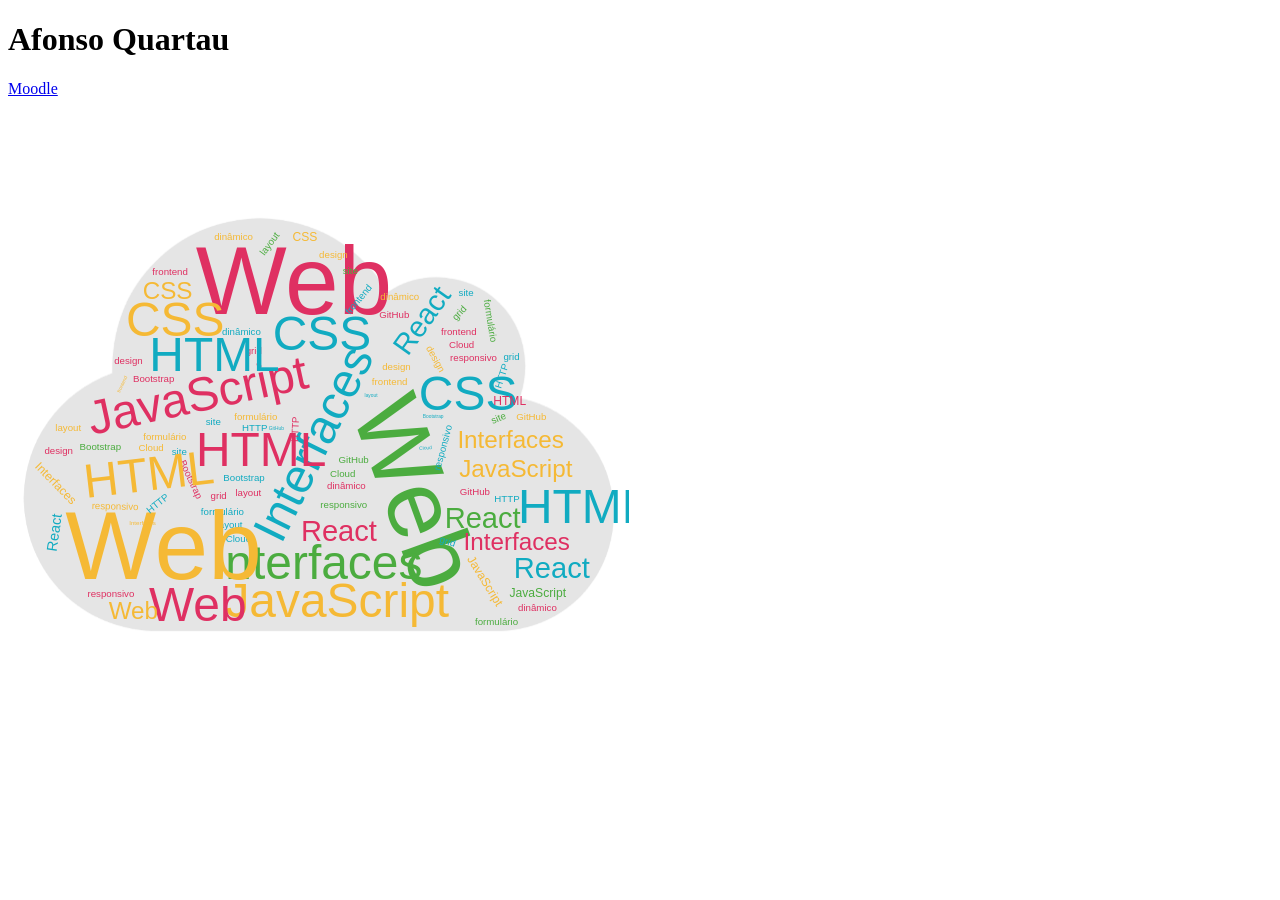
==== index.html @ 151f348b "update" ====
<!doctype html>
<html lang="pt">
  <head>
    <meta charset="UTF-8" />
    <meta name="viewport" content="width=device-width, initial-scale=1.0" />
    <title>Afonso Quartau</title>
  </head>
  <body>
    <header>
      <h1>Afonso Quartau</h1>
    </header>

    <main>
      <p>
        <a href="https://moodle.ensinolusofona.pt/course/view.php?id=27320">
          Moodle
        </a>
      </p>

      <img src="images/diw.svg" alt="DIW - Wordcloud" />
    </main>
  </body>
</html>
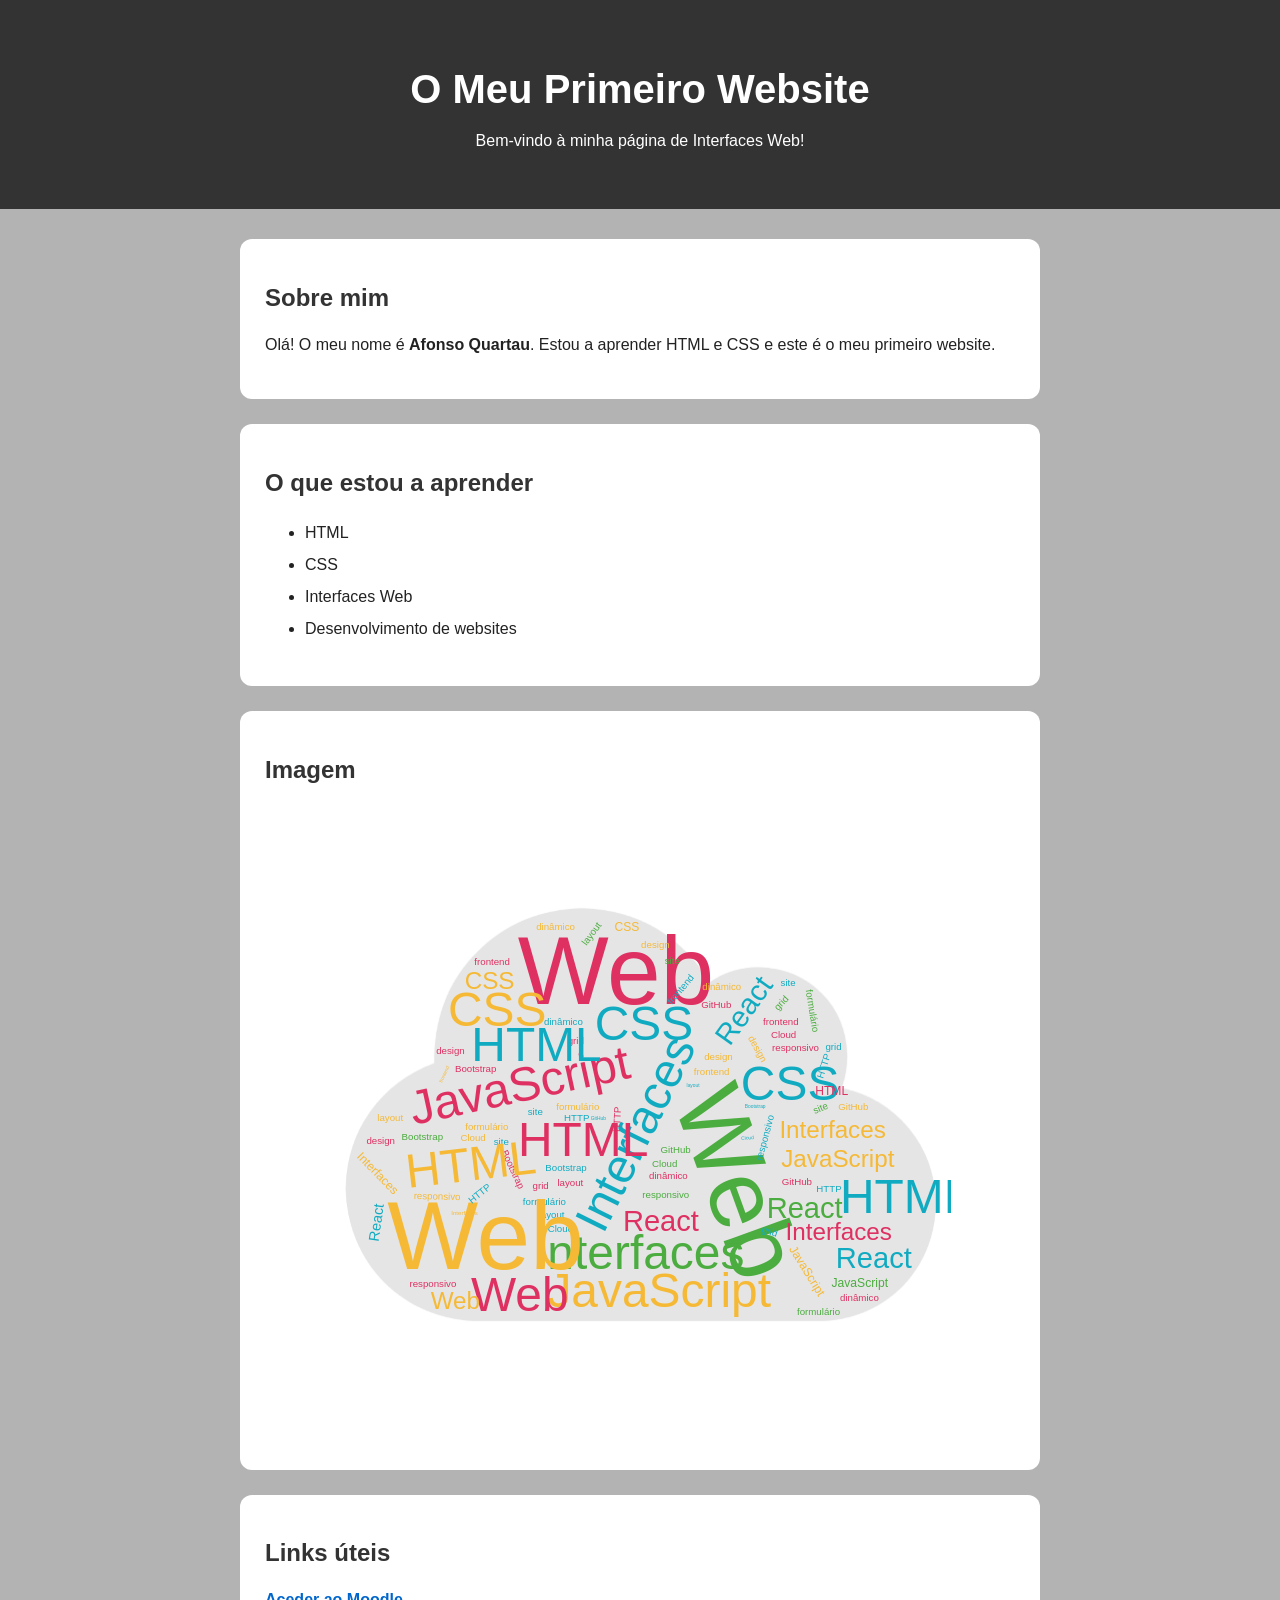
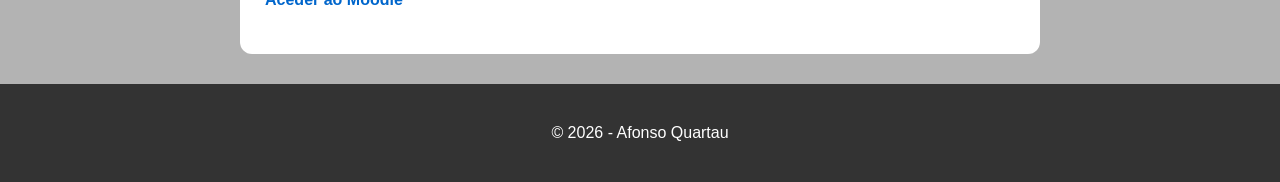
==== commit bc82003c: "update1" ====
--- a/index.html
+++ b/index.html
@@ -3,21 +3,57 @@
   <head>
     <meta charset="UTF-8" />
     <meta name="viewport" content="width=device-width, initial-scale=1.0" />
-    <title>Afonso Quartau</title>
+    <title>O Meu Primeiro Website</title>
+
+    <link rel="stylesheet" href="styles.css" />
   </head>
+
   <body>
     <header>
-      <h1>Afonso Quartau</h1>
+      <h1>O Meu Primeiro Website</h1>
+      <p>Bem-vindo à minha página de Interfaces Web!</p>
     </header>
 
     <main>
-      <p>
-        <a href="https://moodle.ensinolusofona.pt/course/view.php?id=27320">
-          Moodle
-        </a>
-      </p>
+      <section>
+        <h2>Sobre mim</h2>
 
-      <img src="images/diw.svg" alt="DIW - Wordcloud" />
+        <p>
+          Olá! O meu nome é <strong>Afonso Quartau</strong>. Estou a aprender
+          HTML e CSS e este é o meu primeiro website.
+        </p>
+      </section>
+
+      <section>
+        <h2>O que estou a aprender</h2>
+
+        <ul>
+          <li>HTML</li>
+          <li>CSS</li>
+          <li>Interfaces Web</li>
+          <li>Desenvolvimento de websites</li>
+        </ul>
+      </section>
+
+      <section>
+        <h2>Imagem</h2>
+
+        <img src="images/diw.svg" alt="DIW - Wordcloud" />
+      </section>
+
+      <section>
+        <h2>Links úteis</h2>
+
+        <p>
+          <a href="https://moodle.ensinolusofona.pt/course/view.php?id=27320">
+            Aceder ao Moodle
+          </a>
+        </p>
+      </section>
     </main>
+
+    <footer>
+      <p>© 2026 - Afonso Quartau</p>
+    </footer>
   </body>
 </html>
--- a/styles.css
+++ b/styles.css
@@ -0,0 +1,66 @@
+body {
+    background-color: #b3b3b3;
+    font-family: Arial, sans-serif;
+    margin: 0;
+    color: #222;
+}
+
+header {
+    background-color: #333;
+    color: white;
+    text-align: center;
+    padding: 40px 20px;
+}
+
+header h1 {
+    font-size: 40px;
+    margin-bottom: 10px;
+}
+
+main {
+    max-width: 800px;
+    margin: 30px auto;
+    padding: 0 20px;
+}
+
+section {
+    background-color: white;
+    padding: 25px;
+    margin-bottom: 25px;
+    border-radius: 12px;
+}
+
+h2 {
+    color: #333;
+}
+
+p {
+    line-height: 1.6;
+}
+
+ul {
+    line-height: 2;
+}
+
+a {
+    color: #0066cc;
+    text-decoration: none;
+    font-weight: bold;
+}
+
+a:hover {
+    text-decoration: underline;
+}
+
+img {
+    max-width: 100%;
+    display: block;
+    margin: 20px auto;
+}
+
+footer {
+    background-color: #333;
+    color: white;
+    text-align: center;
+    padding: 20px;
+}
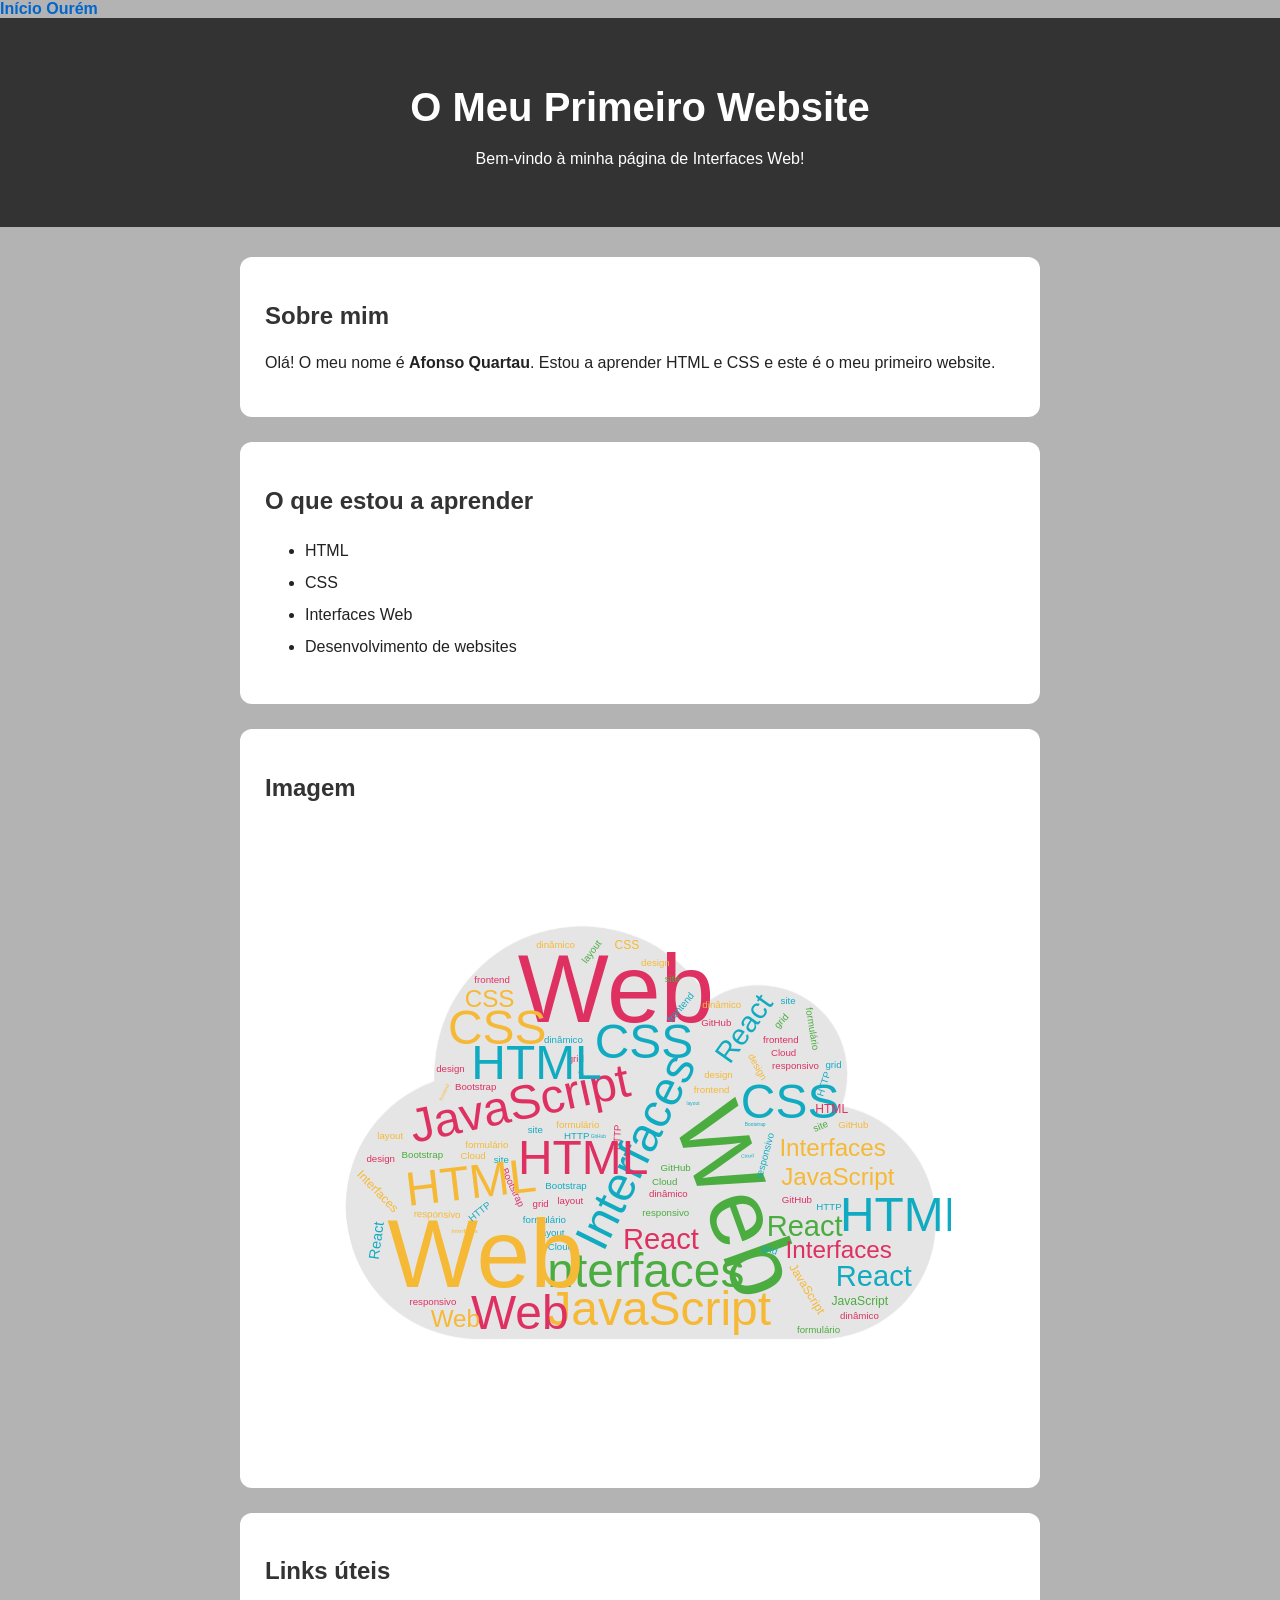
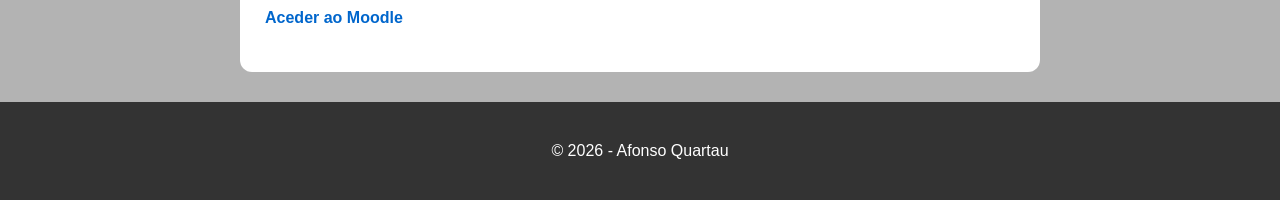
==== commit d2df6697: "update2" ====
--- a/index.html
+++ b/index.html
@@ -9,6 +9,11 @@
   </head>
 
   <body>
+    <nav>
+      <a href="index.html">Início</a>
+      <a href="cidade/index.html">Ourém</a>
+    </nav>
+
     <header>
       <h1>O Meu Primeiro Website</h1>
       <p>Bem-vindo à minha página de Interfaces Web!</p>
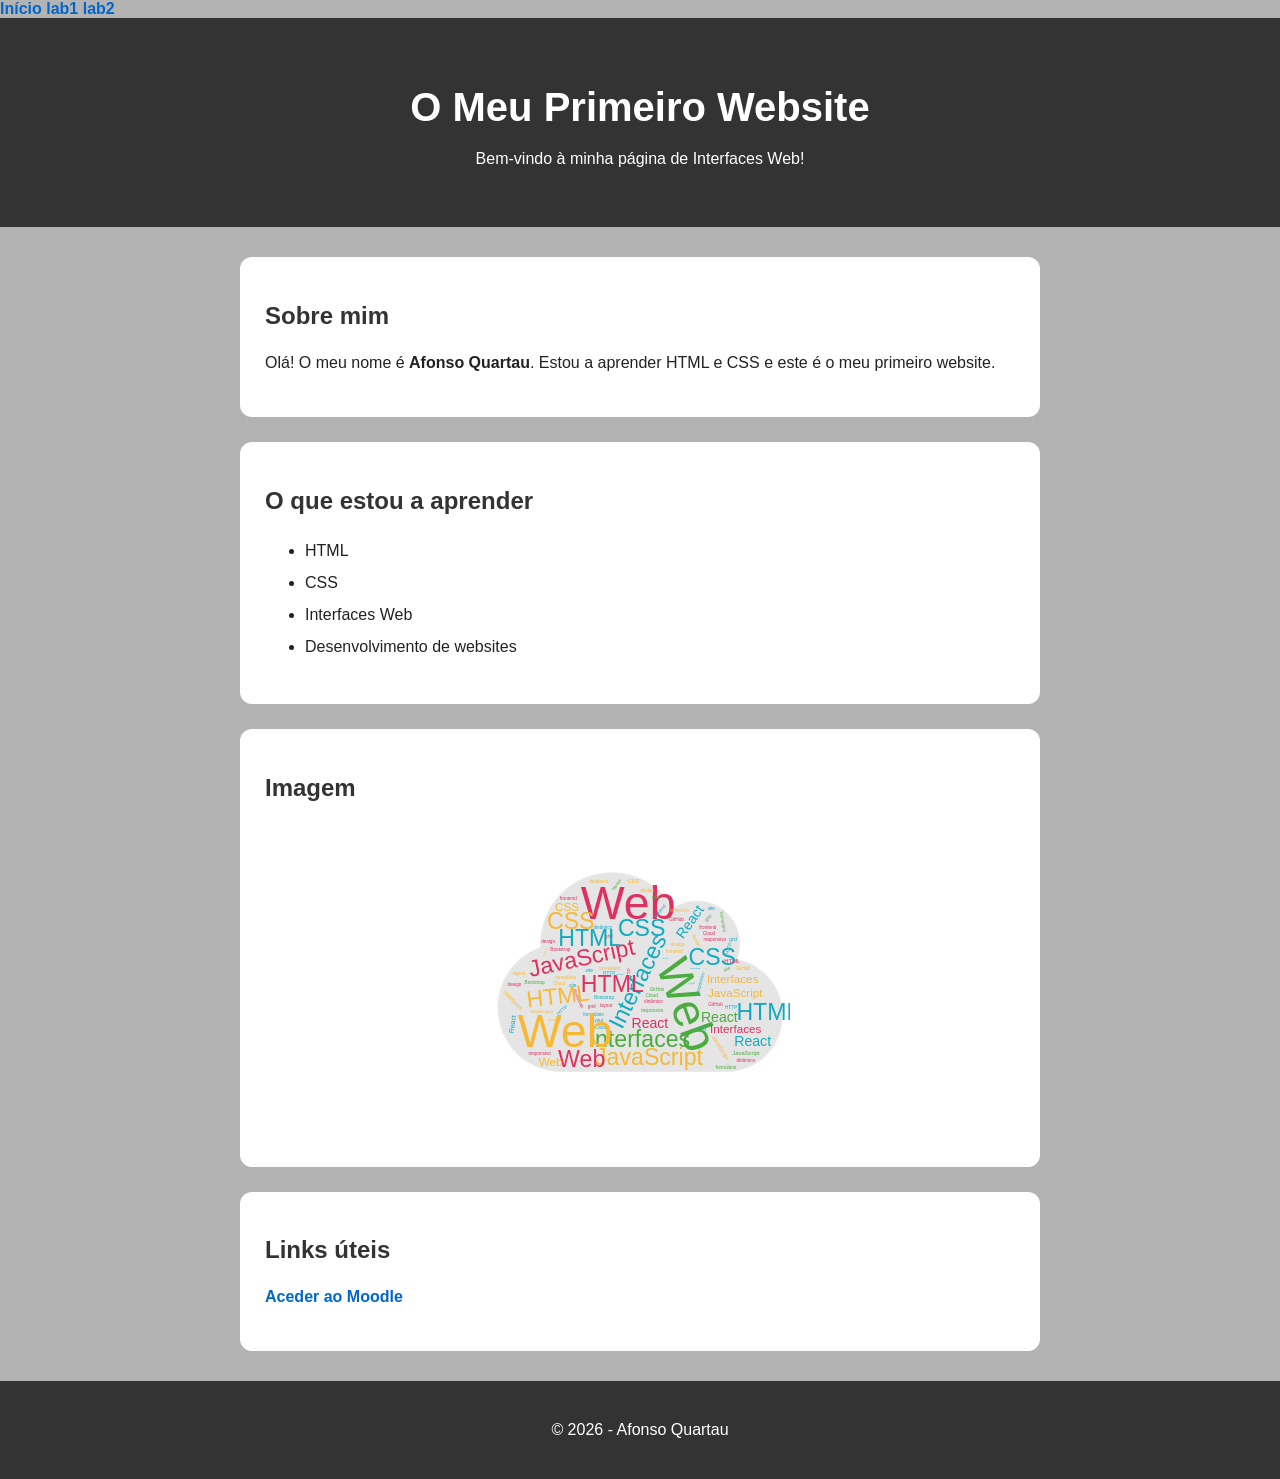
==== commit 9be5df3e: "update3" ====
--- a/index.html
+++ b/index.html
@@ -4,34 +4,28 @@
     <meta charset="UTF-8" />
     <meta name="viewport" content="width=device-width, initial-scale=1.0" />
     <title>O Meu Primeiro Website</title>
-
     <link rel="stylesheet" href="styles.css" />
   </head>
-
   <body>
     <nav>
       <a href="index.html">Início</a>
-      <a href="cidade/index.html">Ourém</a>
+      <a href="lab1/index.html">lab1</a>
+      <a href="lab2/index.html">lab2</a>
     </nav>
-
     <header>
       <h1>O Meu Primeiro Website</h1>
       <p>Bem-vindo à minha página de Interfaces Web!</p>
     </header>
-
     <main>
       <section>
         <h2>Sobre mim</h2>
-
         <p>
           Olá! O meu nome é <strong>Afonso Quartau</strong>. Estou a aprender
           HTML e CSS e este é o meu primeiro website.
         </p>
       </section>
-
       <section>
         <h2>O que estou a aprender</h2>
-
         <ul>
           <li>HTML</li>
           <li>CSS</li>
@@ -39,26 +33,22 @@
           <li>Desenvolvimento de websites</li>
         </ul>
       </section>
-
       <section>
         <h2>Imagem</h2>
-
-        <img src="images/diw.svg" alt="DIW - Wordcloud" />
+        <img src="images/diw.svg" alt="DIW - Wordcloud" style="width: 300px" />
       </section>
-
       <section>
         <h2>Links úteis</h2>
-
         <p>
-          <a href="https://moodle.ensinolusofona.pt/course/view.php?id=27320">
+          <a
+            href="https://moodle.ensinolusofona.pt/course/view.php?id=27320"
+            target="_blank"
+          >
             Aceder ao Moodle
           </a>
         </p>
       </section>
     </main>
-
-    <footer>
-      <p>© 2026 - Afonso Quartau</p>
-    </footer>
+    <footer><p>© 2026 - Afonso Quartau</p></footer>
   </body>
 </html>
--- a/styles.css
+++ b/styles.css
@@ -43,7 +43,7 @@
 }
 
 a {
-    color: #0066cc;
+    color: #06c;
     text-decoration: none;
     font-weight: bold;
 }
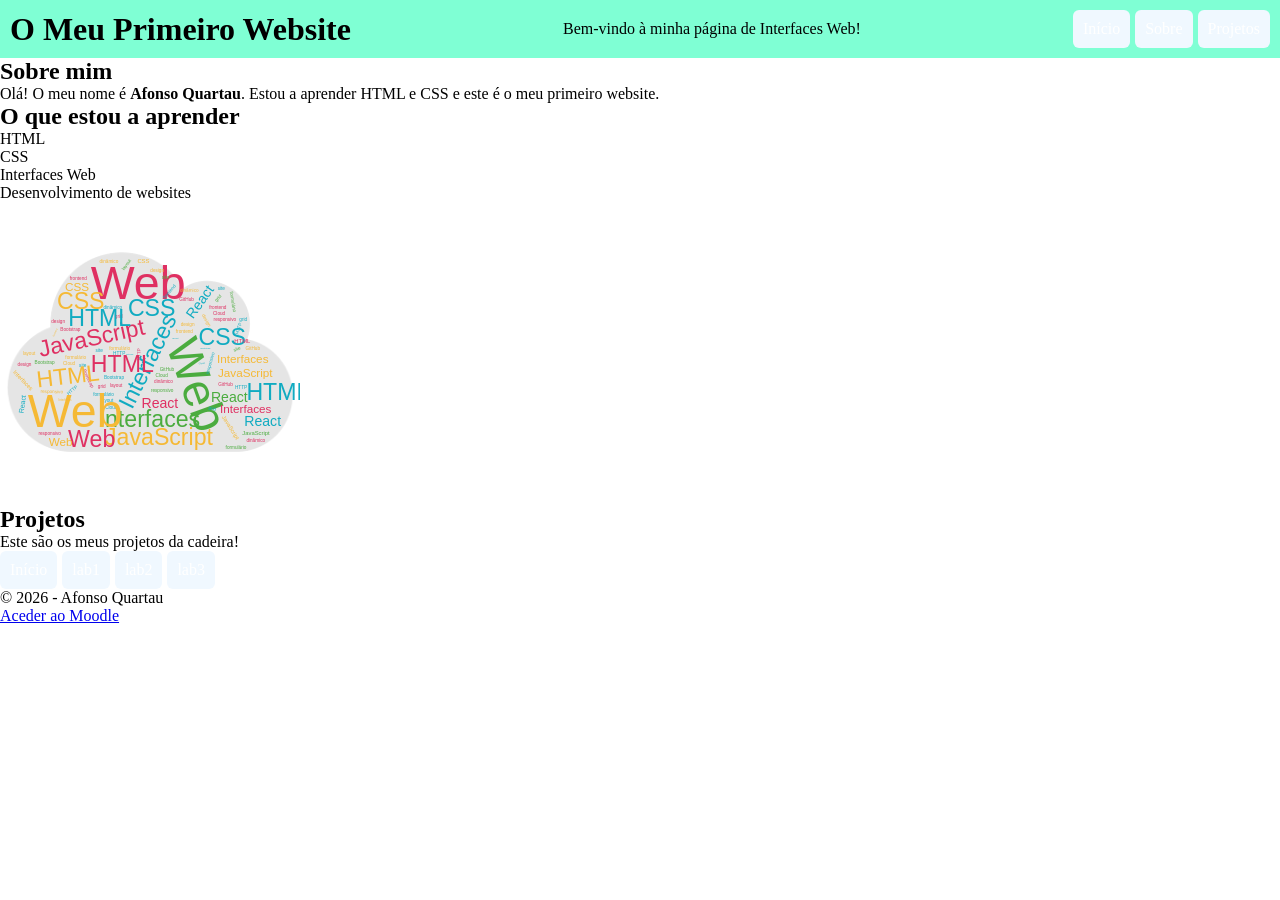
==== commit 1537b675: "update3.1" ====
--- a/index.html
+++ b/index.html
@@ -7,24 +7,25 @@
     <link rel="stylesheet" href="styles.css" />
   </head>
   <body>
-    <nav>
-      <a href="index.html">Início</a>
-      <a href="lab1/index.html">lab1</a>
-      <a href="lab2/index.html">lab2</a>
-    </nav>
+
     <header>
       <h1>O Meu Primeiro Website</h1>
       <p>Bem-vindo à minha página de Interfaces Web!</p>
+      <nav>
+      <a href="#landing-page">Início</a>
+      <a href="#cadeira">Sobre</a>
+      <a href="#projetos">Projetos</a>
+    </nav>
     </header>
     <main>
-      <section>
+      <section id="landing-page">
         <h2>Sobre mim</h2>
         <p>
           Olá! O meu nome é <strong>Afonso Quartau</strong>. Estou a aprender
           HTML e CSS e este é o meu primeiro website.
         </p>
       </section>
-      <section>
+      <section id="cadeira">
         <h2>O que estou a aprender</h2>
         <ul>
           <li>HTML</li>
@@ -32,23 +33,28 @@
           <li>Interfaces Web</li>
           <li>Desenvolvimento de websites</li>
         </ul>
-      </section>
-      <section>
-        <h2>Imagem</h2>
         <img src="images/diw.svg" alt="DIW - Wordcloud" style="width: 300px" />
       </section>
-      <section>
-        <h2>Links úteis</h2>
+
+      <section id="projetos">
+        <h2>Projetos</h2>
+
         <p>
-          <a
+          Este são os meus projetos da cadeira!
+        </p>
+         <nav>
+      <a href="index.html">Início</a>
+      <a href="lab1/index.html">lab1</a>
+      <a href="lab2/index.html">lab2</a>
+      <a href="lab3/index.html">lab3</a>
+    </nav>
+
+      </section>
+    </main>
+    <footer><p>© 2026 - Afonso Quartau</p><a
             href="https://moodle.ensinolusofona.pt/course/view.php?id=27320"
             target="_blank"
-          >
-            Aceder ao Moodle
-          </a>
-        </p>
-      </section>
-    </main>
-    <footer><p>© 2026 - Afonso Quartau</p></footer>
+          >Aceder ao Moodle</a></footer>
+
   </body>
 </html>
--- a/styles.css
+++ b/styles.css
@@ -1,66 +1,26 @@
-body {
-    background-color: #b3b3b3;
-    font-family: Arial, sans-serif;
-    margin: 0;
-    color: #222;
+*{
+    padding:0px;
+    margin:0px;
+    box-sizing: border-box;
+}
+header{
+    display:flex;
+    justify-content:space-between;
+    align-items:center;
+    background-color:aquamarine;
+    padding: 10px;
+    gap: 15px;
+    width:auto;
+}
+nav{
+    display:flex;
+    gap:5px;
+}
+nav a{
+    background-color: aliceblue;
+    padding:10px;
+    border-radius:6px;
+    text-decoration:none;
+    color:white;
 }
 
-header {
-    background-color: #333;
-    color: white;
-    text-align: center;
-    padding: 40px 20px;
-}
-
-header h1 {
-    font-size: 40px;
-    margin-bottom: 10px;
-}
-
-main {
-    max-width: 800px;
-    margin: 30px auto;
-    padding: 0 20px;
-}
-
-section {
-    background-color: white;
-    padding: 25px;
-    margin-bottom: 25px;
-    border-radius: 12px;
-}
-
-h2 {
-    color: #333;
-}
-
-p {
-    line-height: 1.6;
-}
-
-ul {
-    line-height: 2;
-}
-
-a {
-    color: #06c;
-    text-decoration: none;
-    font-weight: bold;
-}
-
-a:hover {
-    text-decoration: underline;
-}
-
-img {
-    max-width: 100%;
-    display: block;
-    margin: 20px auto;
-}
-
-footer {
-    background-color: #333;
-    color: white;
-    text-align: center;
-    padding: 20px;
-}
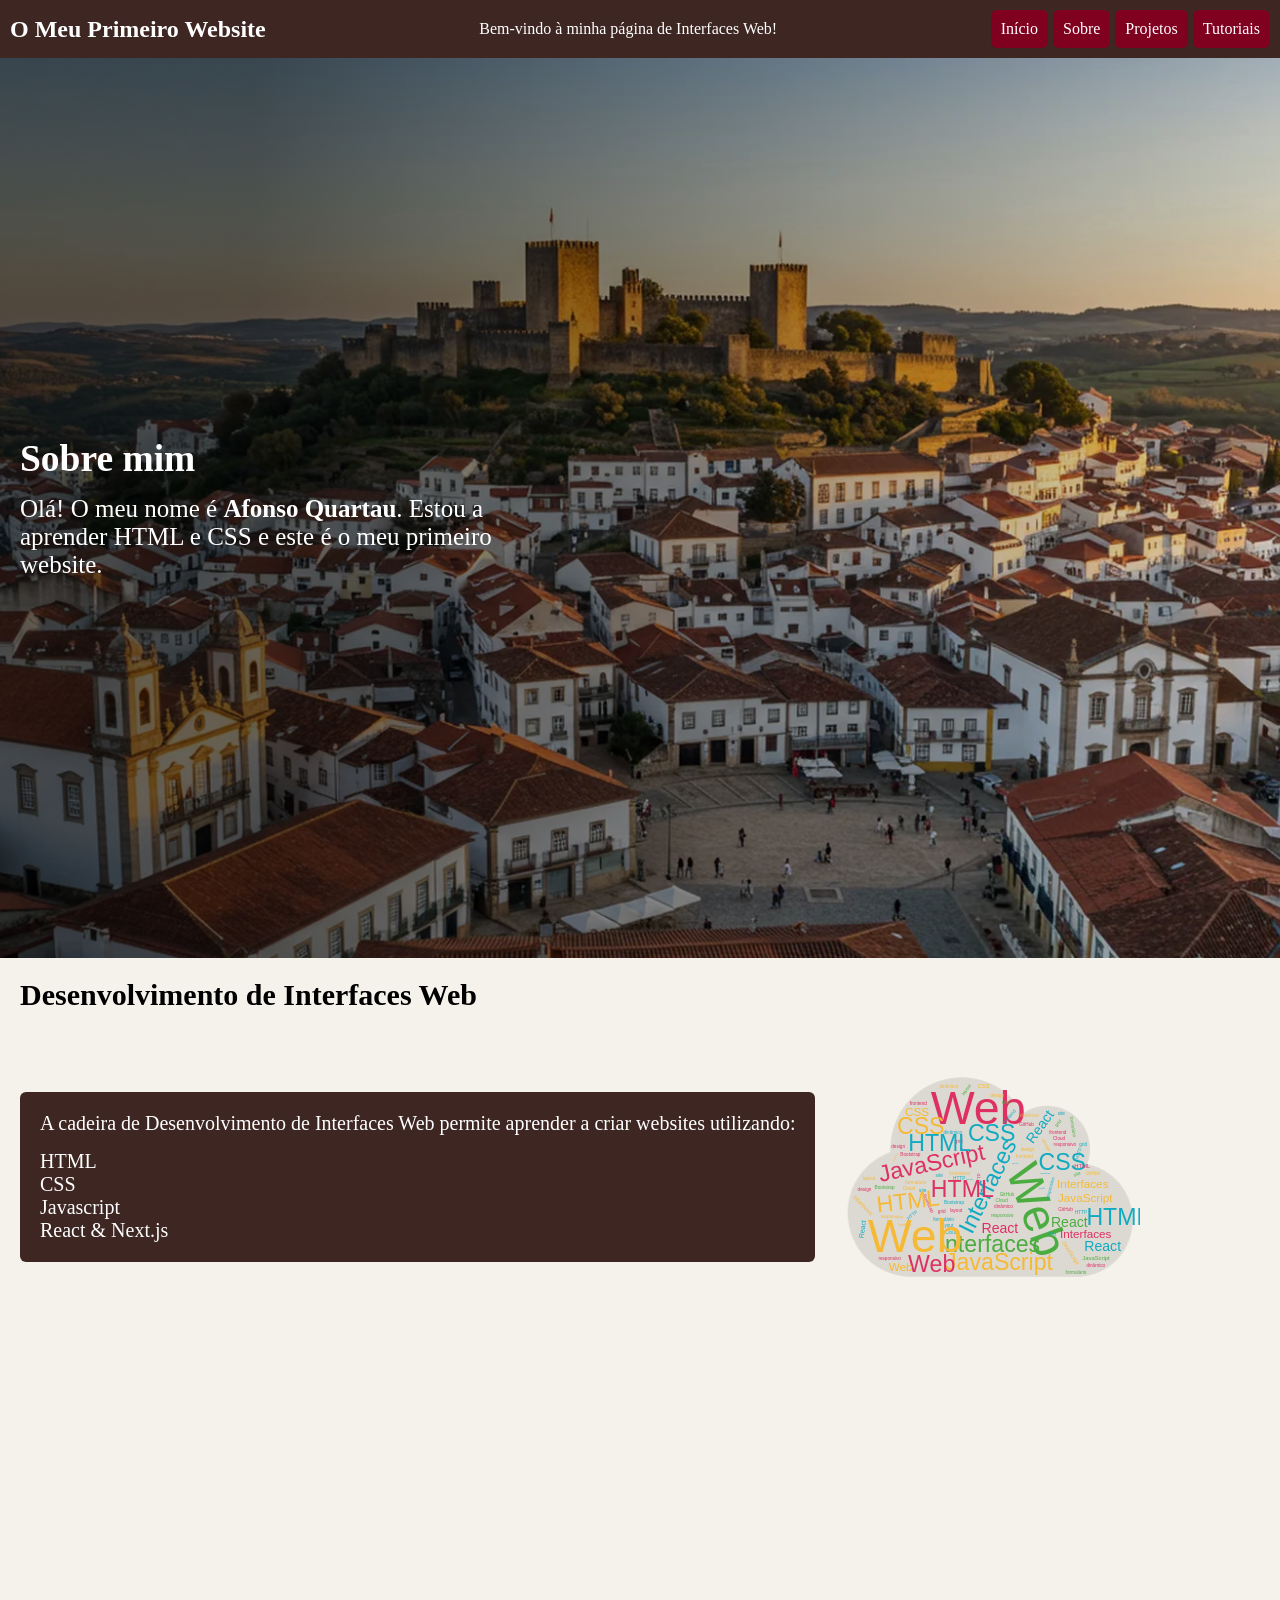
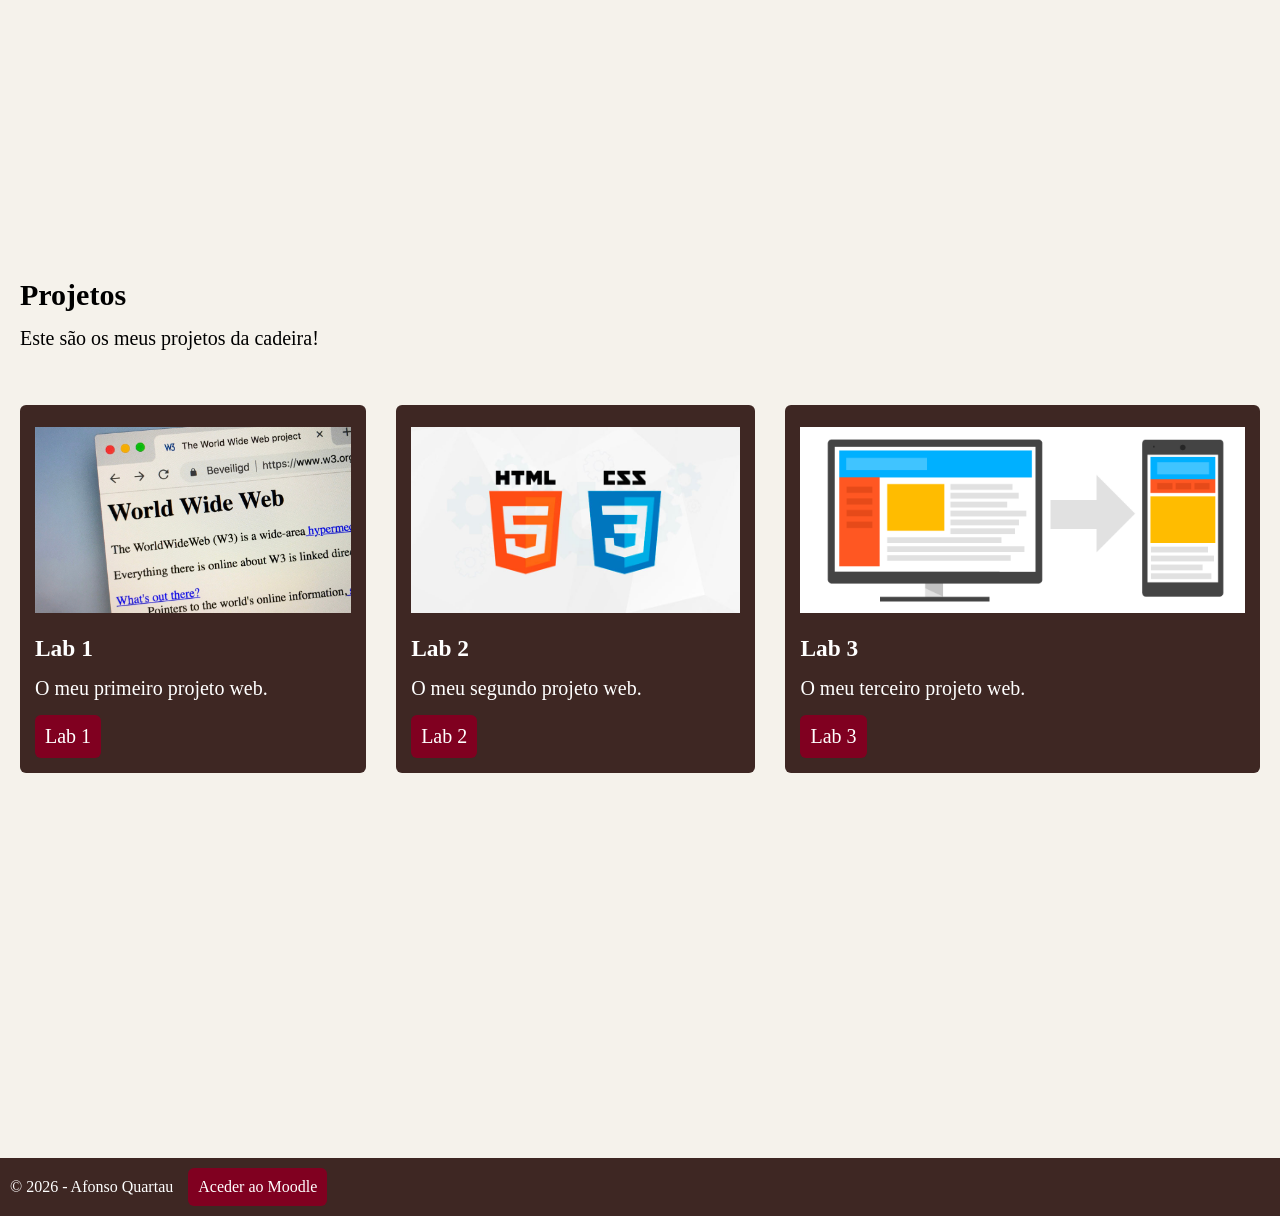
==== commit 0210aa85: "Lab3" ====
--- a/index.html
+++ b/index.html
@@ -7,54 +7,85 @@
     <link rel="stylesheet" href="styles.css" />
   </head>
   <body>
-
     <header>
-      <h1>O Meu Primeiro Website</h1>
+      <h2>O Meu Primeiro Website</h2>
       <p>Bem-vindo à minha página de Interfaces Web!</p>
       <nav>
-      <a href="#landing-page">Início</a>
-      <a href="#cadeira">Sobre</a>
-      <a href="#projetos">Projetos</a>
-    </nav>
+        <a href="#landing-page">Início</a>
+        <a href="#cadeira">Sobre</a>
+        <a href="#projetos">Projetos</a>
+        <a href="tutoriais.html">Tutoriais</a>
+      </nav>
     </header>
     <main>
       <section id="landing-page">
-        <h2>Sobre mim</h2>
-        <p>
-          Olá! O meu nome é <strong>Afonso Quartau</strong>. Estou a aprender
-          HTML e CSS e este é o meu primeiro website.
-        </p>
+        <div>
+          <h2>Sobre mim</h2>
+          <p>
+            Olá! O meu nome é <strong>Afonso Quartau</strong>. Estou a aprender
+            HTML e CSS e este é o meu primeiro website.
+          </p>
+        </div>
       </section>
       <section id="cadeira">
-        <h2>O que estou a aprender</h2>
-        <ul>
-          <li>HTML</li>
-          <li>CSS</li>
-          <li>Interfaces Web</li>
-          <li>Desenvolvimento de websites</li>
-        </ul>
-        <img src="images/diw.svg" alt="DIW - Wordcloud" style="width: 300px" />
+        <h2>Desenvolvimento de Interfaces Web</h2>
+        <div>
+          <div>
+            <p>
+              A cadeira de Desenvolvimento de Interfaces Web permite aprender a
+              criar websites utilizando:
+            </p>
+            <ul>
+              <li>HTML</li>
+              <li>CSS</li>
+              <li>Javascript</li>
+              <li>React & Next.js</li>
+            </ul>
+          </div>
+          <img
+            src="images/diw.svg"
+            alt="DIW - Wordcloud"
+            style="width: 300px"
+          />
+        </div>
       </section>
 
       <section id="projetos">
         <h2>Projetos</h2>
+        <p>Este são os meus projetos da cadeira!</p>
+        <div>
+          <article class="projeto">
+            <img src="images/lab1.jpg" alt="Projeto Lab 1" />
+            <h3>Lab 1</h3>
+            <p>O meu primeiro projeto web.</p>
+            <nav><a href="lab1/index.html">Lab 1</a></nav>
+          </article>
 
-        <p>
-          Este são os meus projetos da cadeira!
-        </p>
-         <nav>
-      <a href="index.html">Início</a>
-      <a href="lab1/index.html">lab1</a>
-      <a href="lab2/index.html">lab2</a>
-      <a href="lab3/index.html">lab3</a>
-    </nav>
+          <article class="projeto">
+            <img src="images/lab2.jpg" alt="Projeto Lab 2" />
+            <h3>Lab 2</h3>
+            <p>O meu segundo projeto web.</p>
+            <nav><a href="lab2/index.html">Lab 2</a></nav>
+          </article>
 
+          <article class="projeto">
+            <img src="images/lab3.jpg" alt="Projeto Lab 3" />
+            <h3>Lab 3</h3>
+            <p>O meu terceiro projeto web.</p>
+            <nav><a href="lab3/index.html">Lab 3</a></nav>
+          </article>
+        </div>
       </section>
     </main>
-    <footer><p>© 2026 - Afonso Quartau</p><a
-            href="https://moodle.ensinolusofona.pt/course/view.php?id=27320"
-            target="_blank"
-          >Aceder ao Moodle</a></footer>
-
+    <footer>
+      <p>© 2026 - Afonso Quartau</p>
+      <nav>
+        <a
+          href="https://moodle.ensinolusofona.pt/course/view.php?id=27320"
+          target="_blank"
+          >Aceder ao Moodle</a
+        >
+      </nav>
+    </footer>
   </body>
 </html>
--- a/styles.css
+++ b/styles.css
@@ -3,24 +3,214 @@
     margin:0px;
     box-sizing: border-box;
 }
+
 header{
     display:flex;
     justify-content:space-between;
     align-items:center;
-    background-color:aquamarine;
+    background-color:#3E2723;
     padding: 10px;
     gap: 15px;
     width:auto;
+    color:white;
+    position: sticky;
+    top: 0;
+    z-index: 1000;
 }
 nav{
     display:flex;
     gap:5px;
 }
 nav a{
-    background-color: aliceblue;
+    background-color: #800020;
     padding:10px;
     border-radius:6px;
     text-decoration:none;
     color:white;
 }
 
+nav a:hover{
+    background-color: #A51D24;
+}
+
+nav a:active{
+    background-color: #1E110F;
+}
+
+main{
+    background-color:#F5F2EB;
+}
+
+section{
+    height: 100vh;
+}
+
+#landing-page{
+    background-image:  linear-gradient(to right, rgba(0, 0, 0, 0.6) 20%, rgba(0, 0, 0, 0.1) 100%), url(images/ourem.jpg);
+    background-size: cover;
+    background-position: center;
+    background-repeat: no-repeat;
+
+    display: flex;
+    flex-direction: column;
+    justify-content: center;
+    align-items: flex-start;
+    color:white;
+    padding: 20px;
+}
+
+#landing-page div{
+    display: flex;
+    flex-direction: column;
+    width: 60vh;
+    font-size: 25px;
+    gap: 15px;
+}
+
+#cadeira{
+    height: 100vh;
+    padding: 20px;
+    display: flex;
+    flex-direction: column;
+    gap: 15px;
+    scroll-margin-top: 7vh;
+    font-size: 20px;
+}
+
+#cadeira div{
+    display:flex;
+    align-items: center;
+    gap: 25px;
+
+}
+#cadeira div div{
+    background-color: #3E2723;
+    border-radius: 6px;
+    padding: 20px;
+    display: flex;
+    flex-direction: column;
+    gap: 15px;
+    color: white;
+    align-items: flex-start;
+}
+
+#cadeira div div ul{
+    list-style: none;
+}
+
+#projetos{
+    height: 100vh;
+    padding: 20px;
+    display: flex;
+    flex-direction: column;
+    gap: 15px;
+    scroll-margin-top: 7vh;
+    font-size: 20px;
+}
+
+#projetos div{
+    display: flex;
+    justify-content: center;
+    gap: 30px;
+    margin-top: 40px;
+}
+
+#projetos div article{
+    background-color: #3E2723;
+    color: white;
+    padding: 15px;
+    border-radius: 6px;
+    display: flex;
+    flex-direction: column;
+    gap:15px;
+}
+
+#projetos div article img{
+    display: block;
+    width: 100%;
+    height: 200px;
+    object-fit: contain;
+}
+
+footer{
+    display:flex;
+    gap: 15px;
+    background-color: #3E2723;
+    color: white;
+    padding: 10px;
+    align-items: center;
+    bottom: 0;
+}
+
+@media (max-width:600px){
+
+    header {
+        flex-direction: column;
+        text-align: center;
+    }
+
+    nav {
+        justify-content: center;
+    }
+
+    #landing-page {
+        background-position: center;
+        align-items: center;
+        text-align: center;
+    }
+
+    #landing-page div {
+        width: 100%;
+        font-size: 18px;
+    }
+
+    #cadeira {
+        height: auto;
+        min-height: 100vh;
+        scroll-margin-top: 170px;
+        font-size: 18px;
+        scroll-margin-top: 120px;
+    }
+
+    #cadeira > div {
+        flex-direction: column;
+    }
+
+    #cadeira div div {
+        width: 100%;
+    }
+
+    #cadeira img {
+        width: 100%;
+        max-width: 350px;
+        height: auto;
+    }
+
+    #projetos {
+        height: auto;
+        min-height: 100vh;
+        scroll-margin-top: 170px;
+        font-size: 18px;
+        scroll-margin-top: 120px;
+    }
+
+    #projetos > div {
+        flex-direction: column;
+        align-items: center;
+        margin-top: 20px;
+    }
+
+    #projetos div article {
+        width: 100%;
+        max-width: 400px;
+    }
+
+    #projetos div article img {
+        height: auto;
+    }
+
+    footer {
+        flex-direction: column;
+        text-align: center;
+    }
+}
